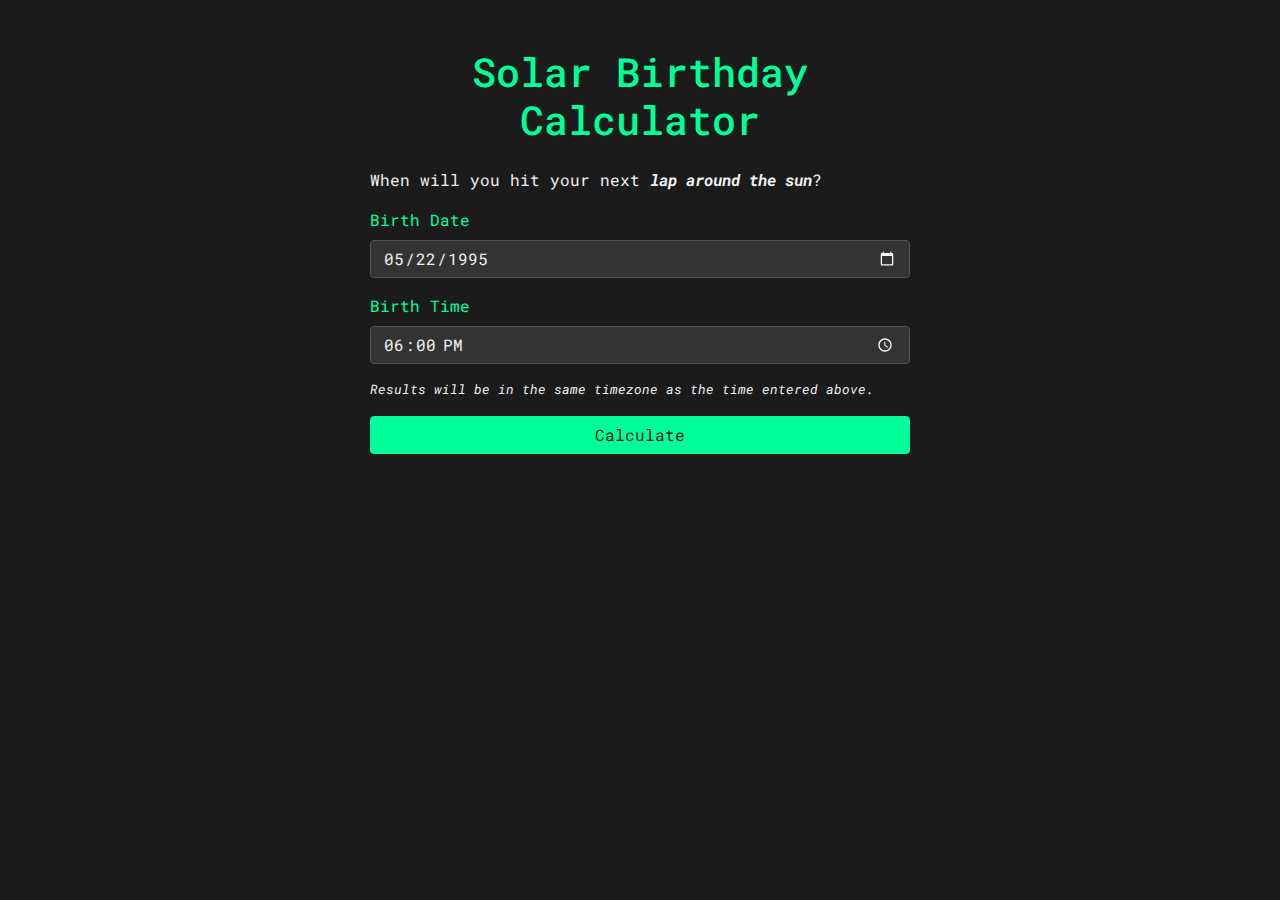
==== solarbirthday/index.html @ 368504a4 "moved website to sub directory" ====
<!DOCTYPE html>
<html lang="en">
<head>
  <meta charset="UTF-8">
  <meta name="viewport" content="width=device-width, initial-scale=1.0">
  <title>Solar Birthday Calculator</title>
  <link rel="icon" href="favicon.ico" type="image/x-icon">
  <link href="https://maxcdn.bootstrapcdn.com/bootstrap/4.5.2/css/bootstrap.min.css" rel="stylesheet">
  <link href="https://fonts.googleapis.com/css2?family=Roboto+Mono:wght@400;700&display=swap" rel="stylesheet">
  <link href="css/styles.css" rel="stylesheet">
</head>
<body>
  <div class="container mt-5">
    <div class="row justify-content-center">
      <div class="col-md-6">
        <h1 class="mb-4">Solar Birthday Calculator</h1>
        <div>
          <p id="explanation">When will you hit your next <strong><em>lap around the sun</em></strong>?</p>
        </div>
        <div class="form-group">
          <label for="birthday">Birth Date</label>
          <input type="date" id="birthday" class="form-control" value="1995-05-22">
        </div>
        <div class="form-group">
          <label for="birthtime">Birth Time</label>
          <input type="time" id="birthtime" class="form-control" value="18:00">
        </div>
        <div>
          <p id="timezoneExplanation">Results will be in the same timezone as the time entered above.</p>
        </div>
        <button id="calculate" class="btn btn-primary btn-block">Calculate</button>
        
        <div>
          <div id="nextBirthdayLabel"></div>
          <div id="nextBirthday"></div>
        </div>
        <hr />
        <table class="table table-striped mt-4" id="results" style="display: none;">
          <thead>
            <tr>
              <th>Year</th>
              <th>Age</th>
              <th>Solar Birthday</th>
            </tr>
          </thead>
          <tbody>
          </tbody>
        </table>
      </div>
    </div>
  </div>
  <script src="js/script.js"></script>
</body>
</html>
---- solarbirthday/css/styles.css ----
body {
    background-color: #1b1b1b;
    color: #f0f0f0;
    font-family: 'Roboto Mono', monospace;
  }
  
  h1 {
    color: #00ff99;
    text-align: center;
  }
  
  .form-group label {
    color: #00ff99;
  }
  
  .form-control, .form-check-label {
    background-color: #333;
    color: #f0f0f0;
    border: 1px solid #555;
    color-scheme: dark;
  }
  
  .form-control:focus {
    background-color: #333;
    color: #f0f0f0;
    border-color: #00ff99;
    box-shadow: none;
  }
  
  .form-check-input:checked {
    background-color: #00ff99;
    border-color: #00ff99;
  }
  
  .btn-primary {
    background-color: #00ff99 !important;
    border-color: #00ff99 !important;
    color: #1b1b1b !important;
    box-shadow: none !important;
  }
  
  .btn-primary:hover {
    background-color: #00e68a !important;
    border-color: #00e68a !important;
  }
  
  .table {
    background-color: #333;
    color: #f0f0f0;
  }
  
  .table thead th {
    background-color: #444;
    color: #00ff99;
  }
  
  .table tbody tr:nth-child(even) {
    background-color: #2b2b2b;
  }
  
  #nextBirthday {
    color: #00ff99;
    font-size: 2em;
    margin-top: 10px;
  }
  
  #nextBirthdayLabel {
    color: #00ff99;
    font-size: 1em;
    margin-top: 15px;
  }
  
  #explanation {
    margin-top: 10px;
  }

  #timezoneExplanation {
    margin-top: 10px;
    font-style: italic;
    font-size: small;
  }
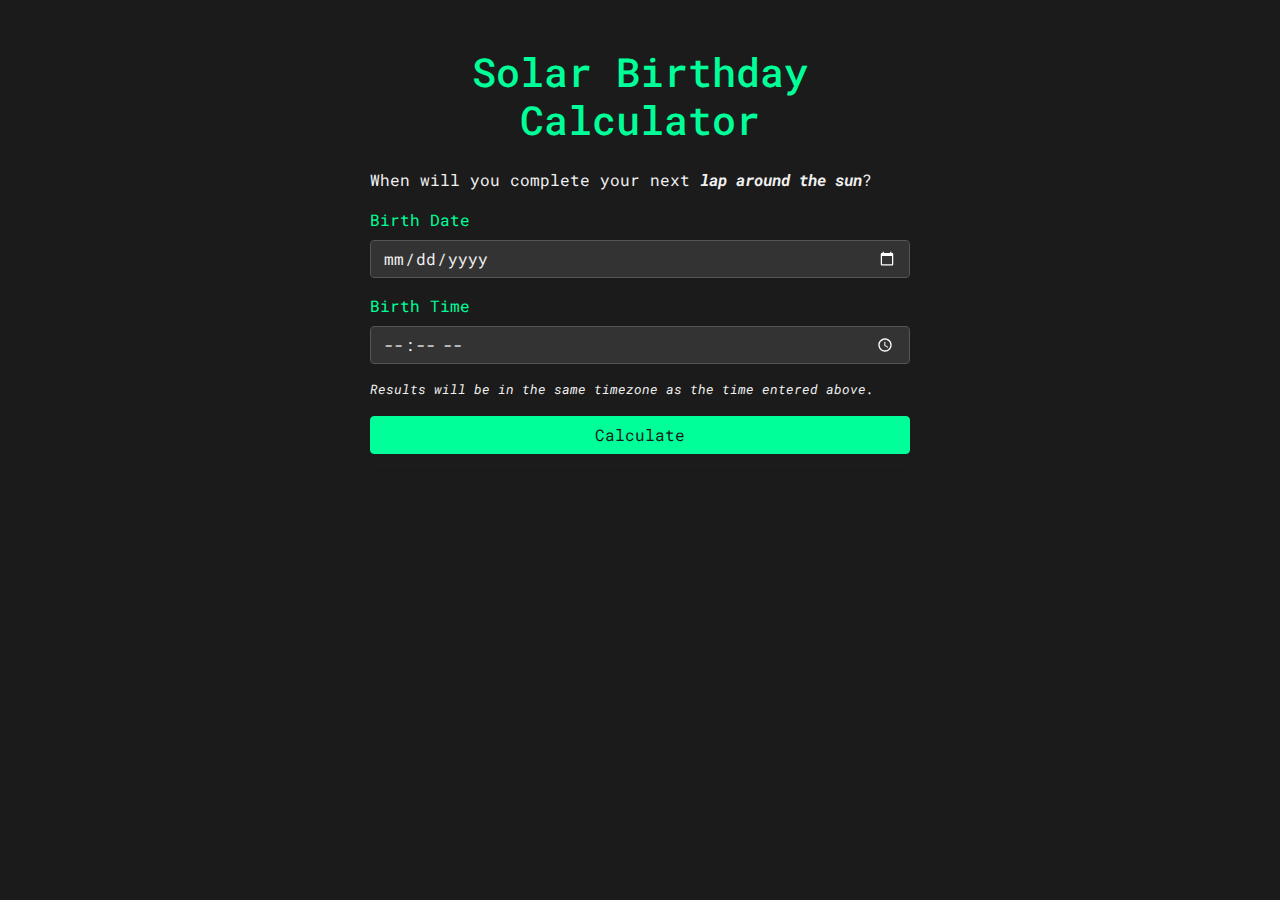
==== commit 0257460d: "updated for generic defaults" ====
--- a/solarbirthday/index.html
+++ b/solarbirthday/index.html
@@ -15,15 +15,15 @@
       <div class="col-md-6">
         <h1 class="mb-4">Solar Birthday Calculator</h1>
         <div>
-          <p id="explanation">When will you hit your next <strong><em>lap around the sun</em></strong>?</p>
+          <p id="explanation">When will you complete your next <strong><em>lap around the sun</em></strong>?</p>
         </div>
         <div class="form-group">
           <label for="birthday">Birth Date</label>
-          <input type="date" id="birthday" class="form-control" value="1995-05-22">
+          <input type="date" id="birthday" class="form-control">
         </div>
         <div class="form-group">
           <label for="birthtime">Birth Time</label>
-          <input type="time" id="birthtime" class="form-control" value="18:00">
+          <input type="time" id="birthtime" class="form-control">
         </div>
         <div>
           <p id="timezoneExplanation">Results will be in the same timezone as the time entered above.</p>
